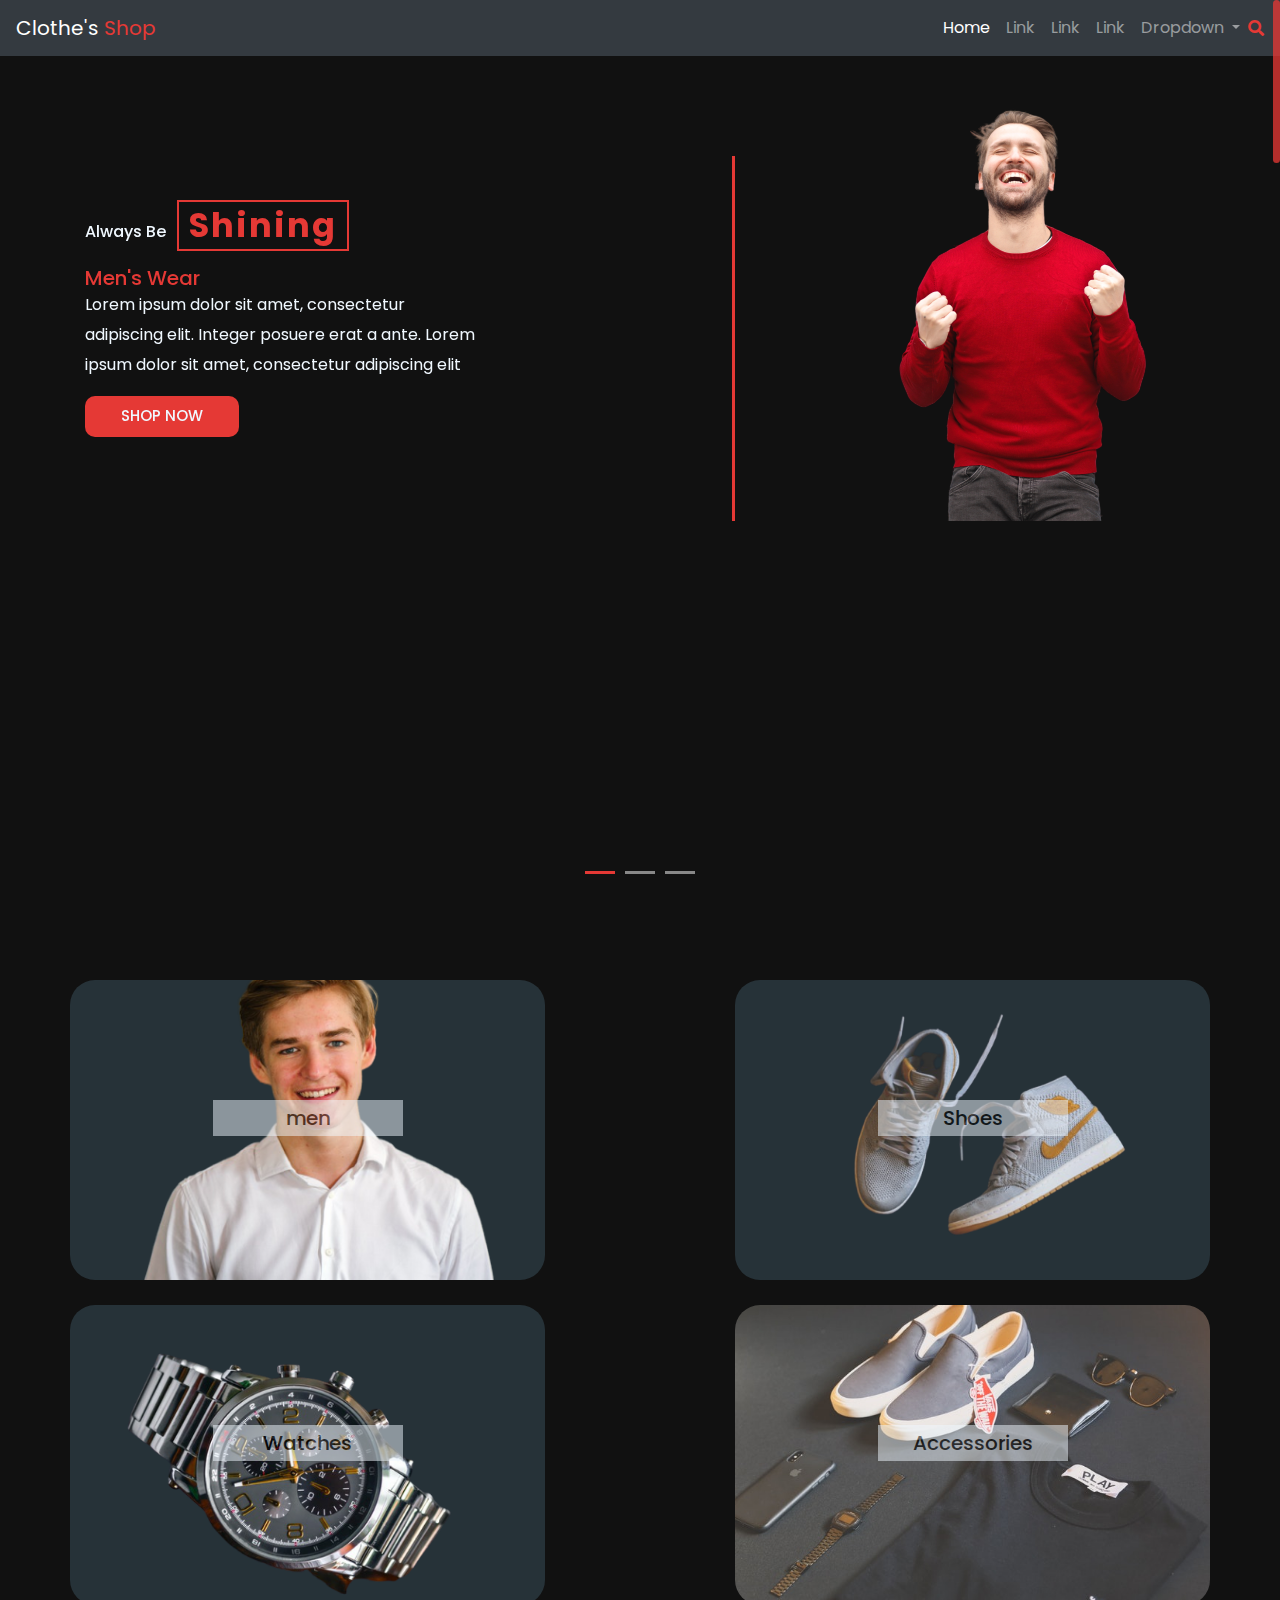
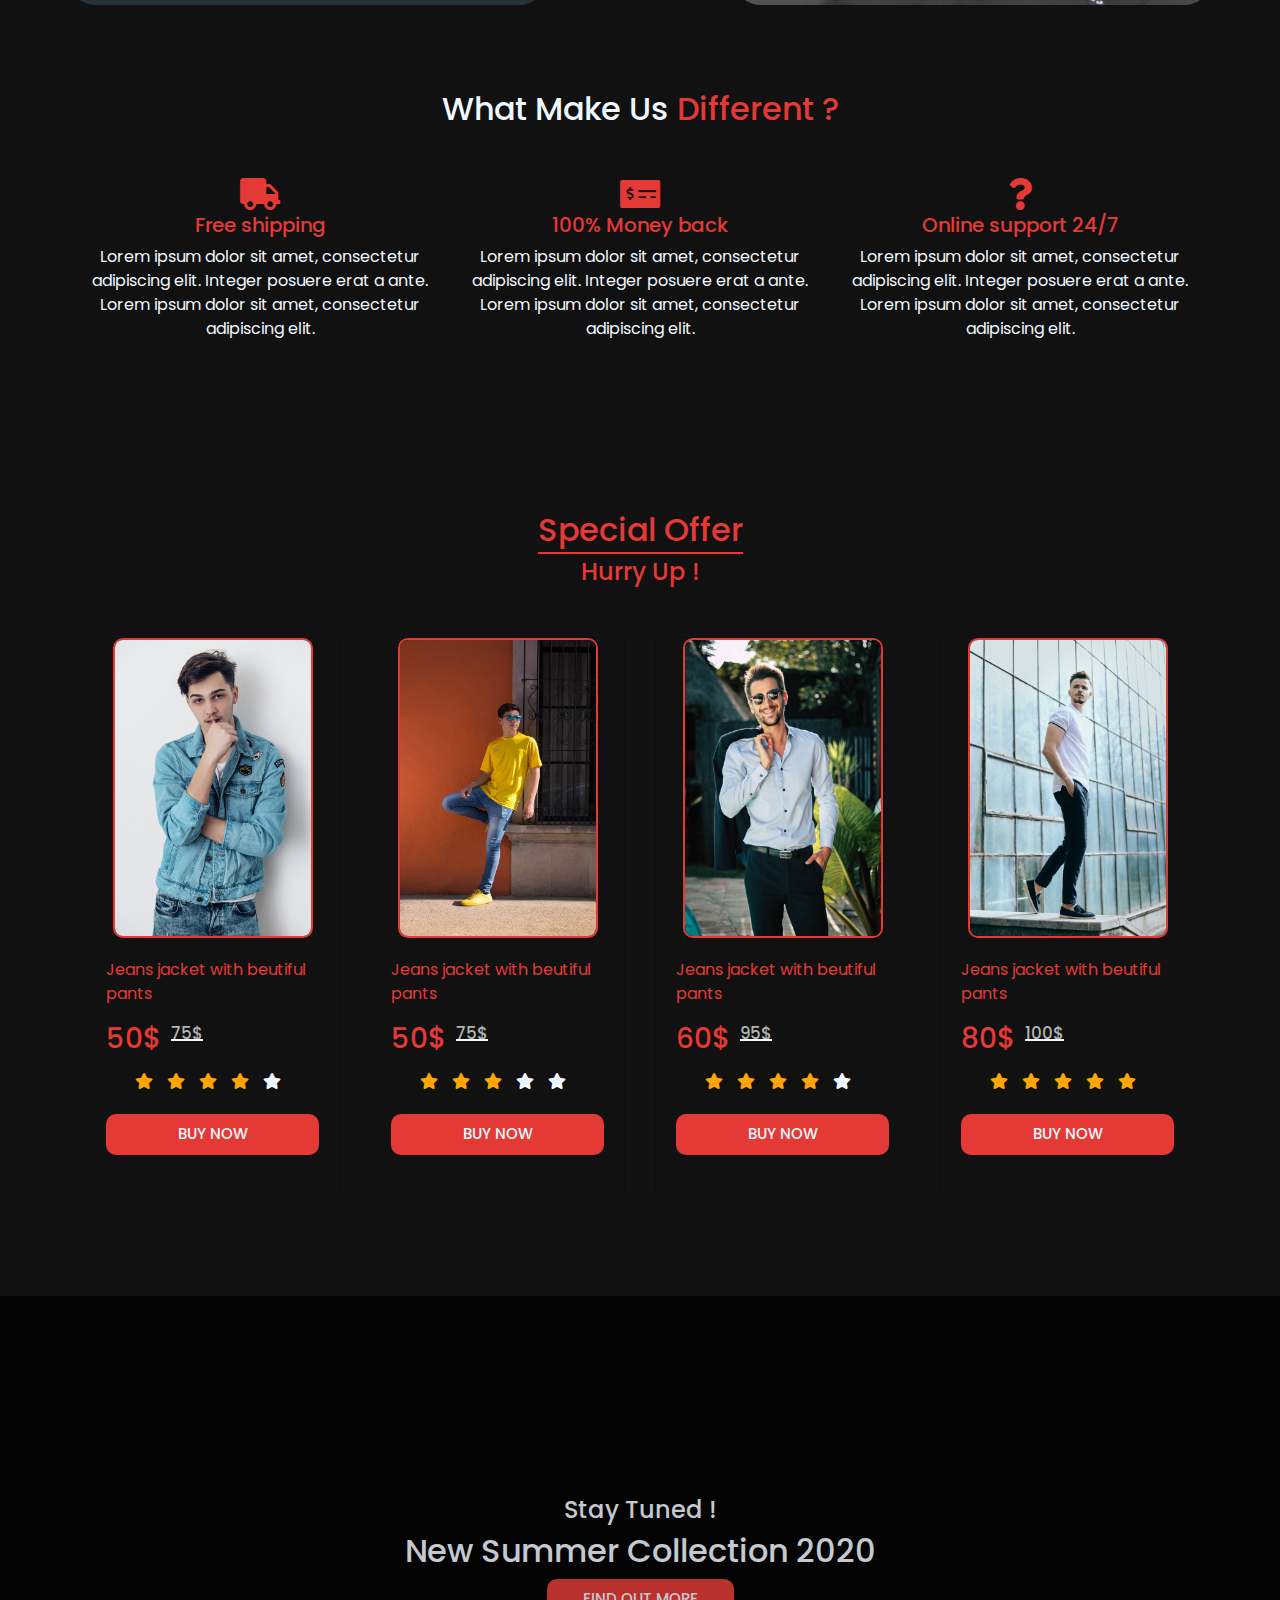
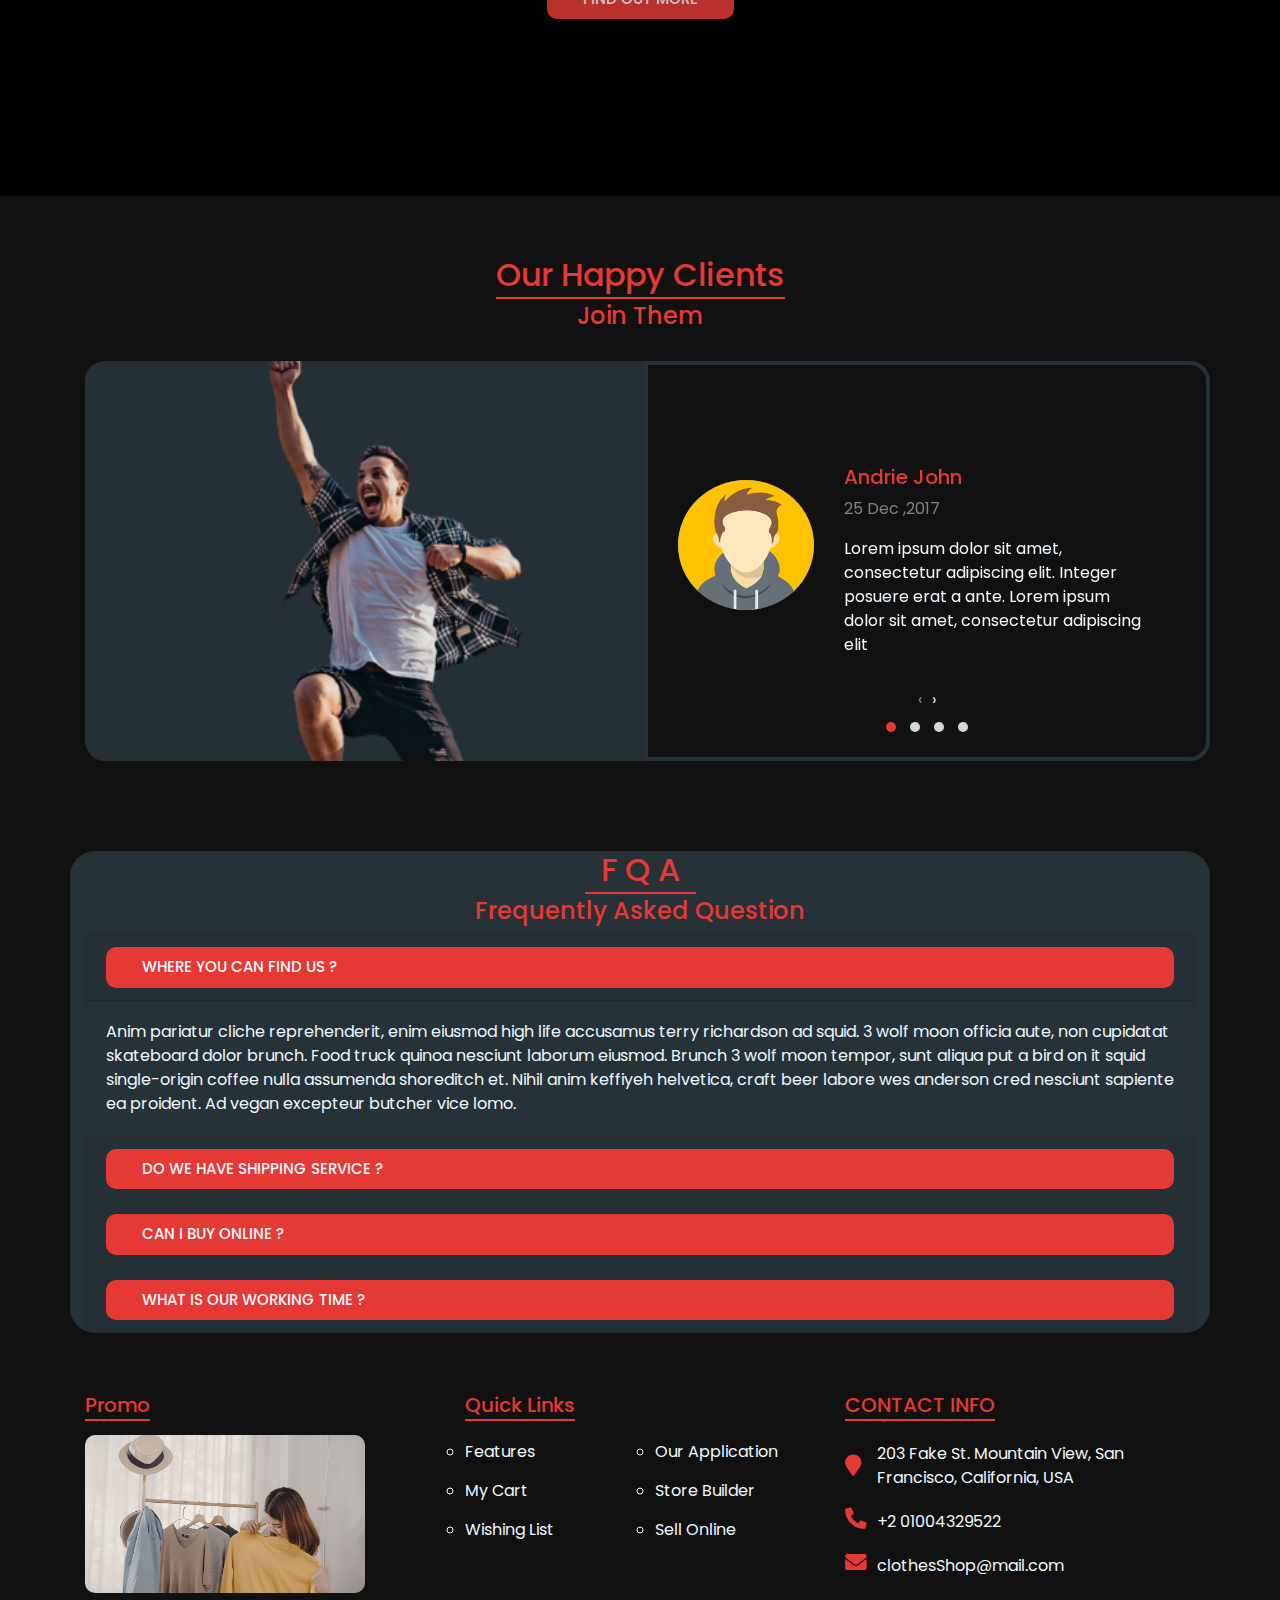
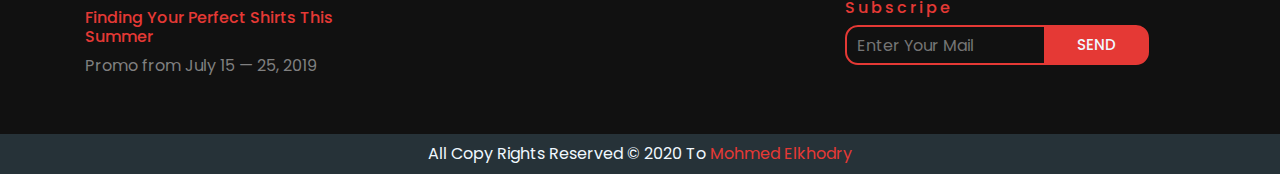
==== index.html @ 004de239 "ClothesShop" ====
<!DOCTYPE html>
<html lang="en">
    <head>
        <meta charset="utf-8" name="clothes shop" content="store">
        <!--     meta for IE compitability     -->
        <meta http-equiv="X-UA-Compatible" content="IE=edge">
        
        <!--     meta for mobile compitability   -->
        <meta name="viewport" content="width=device-width, initial-scale=1, shrink-to-fit=no">
        
        <title>Branding Clothes Shop</title>
        <link href="css/bootstrap.min.css" rel="stylesheet">
        <link href="css/main_style.css" rel="stylesheet">
        <link href="https://fonts.googleapis.com/css?family=Poppins:100,200,300,400,500,600,700,800,900&amp;display=swap" rel="stylesheet">
        <link rel="stylesheet" href="css/all.min.css">
        <link href="css/owl.carousel.min.css" rel="stylesheet">
        <link href="css/owl.theme.default.min.css" rel="stylesheet">

        <!--[if lt IE 9]>
          <script src="https://oss.maxcdn.com/html5shiv/3.7.3/html5shiv.min.js"></script>
          <script src="https://oss.maxcdn.com/respond/1.4.2/respond.min.js"></script>
        <![endif]-->
    </head>
    <body>
<!--------------------  start nav bar section     -----------        -->
     <nav class="navbar navbar-expand-lg navbar-dark bg-dark">
      <a class="navbar-brand" href="#">Clothe's <span class="main-color">Shop</span></a>
      <button class="navbar-toggler" type="button" data-toggle="collapse" data-target="#navbarSupportedContent" aria-controls="navbarSupportedContent" aria-expanded="false" aria-label="Toggle navigation">
        <span class="navbar-toggler-icon"></span>
      </button>

      <div class="collapse navbar-collapse" id="navbarSupportedContent">
        <ul class="navbar-nav ml-auto">
          <li class="nav-item active">
            <a class="nav-link" href="#">Home <span class="sr-only">(current)</span></a>
          </li>
          <li class="nav-item">
            <a class="nav-link" href="#">Link</a>
          </li>
          <li class="nav-item">
            <a class="nav-link" href="#">Link</a>
          </li>
          <li class="nav-item">
            <a class="nav-link" href="#">Link</a>
          </li>
          <li class="nav-item dropdown">
            <a class="nav-link dropdown-toggle" href="#" id="navbarDropdown" role="button" data-toggle="dropdown" aria-haspopup="true" aria-expanded="false">
              Dropdown
            </a>
            <div class="dropdown-menu" aria-labelledby="navbarDropdown">
              <a class="dropdown-item" href="#">Action</a>
              <a class="dropdown-item" href="#">Another action</a>
              <div class="dropdown-divider"></div>
              <a class="dropdown-item" href="#">Something else here</a>
            </div>
          </li>
        </ul>
        <form class="form-inline my-2 my-lg-0">
          <i class="fas fa-search main-color"></i>
        </form>
      </div>
    </nav>   
<!--------------------  end nav bar section     -----------        -->
        
        
<!--------------------  start the header  section     -----------        -->
        <div id="header_car" class="carousel slide" data-ride="carousel">
          <ol class="carousel-indicators">
            <li data-target="#header_car" data-slide-to="0" class="active"></li>
            <li data-target="#header_car" data-slide-to="1"></li>
            <li data-target="#header_car" data-slide-to="2"></li>
          </ol>
          <div class="carousel-inner">
            <div class="carousel-item active">
                <div class="container">
                    <div class="row">
                        <div class="col-sm-7 info">
                            <h6>Always Be  <span><strong class="main-color"> Shining</strong></span></h6>
                            <h5 class="main-color">Men's Wear</h5>
                            <p>Lorem ipsum dolor sit amet, consectetur adipiscing elit. Integer posuere erat a ante. Lorem ipsum dolor sit amet, consectetur adipiscing elit</p>
                            <button class="btn">Shop Now</button>
                        </div>
                        <div class="col-sm-5 col-xs-12">
                            <div class="overlay"></div>
                            <img src="assets/man1.png" width="537" height="465">
                        </div>
                    </div>
                </div>
            </div>
            <div class="carousel-item">
                <div class="container">
                    <div class="row">
                        <div class="col-sm-7 info">
                            <h6>Always Feel  <span><strong class="main-color"> Confident</strong></span></h6>
                            <h5 class="main-color">Casual Wear</h5>
                            <p>Lorem ipsum dolor sit amet, consectetur adipiscing elit. Integer posuere erat a ante. Lorem ipsum dolor sit amet, consectetur adipiscing elit</p>
                            <button class="btn">See More</button>
                        </div>
                        <div class="offset-sm-1 col-sm-4 col-xs-12">
                            <div class="overlay"></div>
                            <img src="assets/man2.png" height="465">
                        </div>
                    </div>
                </div>
            </div>
            <div class="carousel-item">
                <div class="container">
                    <div class="row">
                        <div class="col-sm-7 info">
                            <h6>Always Be  <span><strong class="main-color"> Briliant</strong></span></h6>
                            <h5 class="main-color">Formal Wear</h5>
                            <p>Lorem ipsum dolor sit amet, consectetur adipiscing elit. Integer posuere erat a ante. Lorem ipsum dolor sit amet, consectetur adipiscing elit</p>
                            <button class="btn">See More</button>
                        </div>
                        <div class="offset-sm-1 col-sm-4 col-xs-12">
                            <div class="overlay"></div>
                            <img src="assets/man3.png" height="465">
                        </div>
                    </div>
                </div>
            </div>
          </div>
        </div>
<!--------------------  end the header section     -----------        -->
        
        
<!--         start   catagory section -->
        <section class="catagories">
            <div class="container">
                <div class="row">
                    <div class="col-md-5 col-sm-12 men">
                        <h5>men</h5>
                        <button class="btn">See more</button>
                    </div>
                    <div class="col-md-5 offset-md-2 col-sm-12 shoes">
                        <h5>Shoes</h5>
                        <button class="btn">See more</button>
                    </div>
                    <div class="col-md-5 col-sm-12 watches">
                        <h5>Watches</h5>
                        <button class="btn">See more</button>
                    </div>
                    <div class="col-md-5 offset-md-2 col-sm-12 acess">
                        <h5>Accessories</h5>
                        <button class="btn">See more</button>
                    </div>
                </div>
            </div>
        </section>
        
<!--         end   catagory section -->

        
<!--        services   section                 -->
        <section class="services">
            <div class="container text-center">
                <h2>What Make Us <span class="main-color">Different ?</span></h2>
                <div class="row text-center">
                    <div class="col-md-4 col-xs-12 main-color wow bounceInLeft" data-wow-duration="2s" data-wow-offset="10">
                        <i class="fas fa-truck fa-2x"></i>
                        <h5 class="main-color">Free shipping</h5>
                        <p>Lorem ipsum dolor sit amet, consectetur adipiscing elit. Integer posuere erat a ante. Lorem ipsum dolor sit amet, consectetur adipiscing elit.</p>
                    </div>
                    <div class="col-md-4  col-xs-12 main-color wow bounceInUp" data-wow-duration="2s"data-wow-offset="10">
                        <i class="fas fa-money-check-alt fa-2x"></i>
                        <h5 class="main-color">100% Money back</h5>
                        <p>Lorem ipsum dolor sit amet, consectetur adipiscing elit. Integer posuere erat a ante. Lorem ipsum dolor sit amet, consectetur adipiscing elit.</p>
                    </div>
                    <div class="col-md-4  col-xs-12 main-color wow bounceInRight" data-wow-duration="2s"data-wow-offset="10">
                        <i class="fas fa-question fa-2x"></i>
                        <h5 class="main-color">Online support 24/7</h5>
                        <p>Lorem ipsum dolor sit amet, consectetur adipiscing elit. Integer posuere erat a ante. Lorem ipsum dolor sit amet, consectetur adipiscing elit.</p>
                    </div>
                </div>
            </div>
        </section>
<!--        end   services sectiom              -->
<!--------------------  start special offer  section     -----------        -->
        <section class="special_offer">
            <div class="container">
                <h2 class="main-color text-center"><span class="under-line main-color">Special Offer</span></h2>
                <h4 class="text-center main-color">Hurry Up !</h4>
                <div class="row items_offer">
                    <div class="col-lg-3 col-sm-6 col-xs-12">
                        <div class="card" style="width: 18rem;">
                          <figure><img src="assets/item1.jpg" class="card-img-top img-fluid" alt="item4"></figure>
                          <div class="card-body">
                            <p class="main-color">Jeans jacket with beutiful pants</p>
                            <h3 class="main-color d-inline">50$<span><del><sup class="old-price">75$</sup></del></span></h3>
                            <div class="text-center rating">
                                <span class="fa fa-star checked"></span>
                                <span class="fa fa-star checked"></span>
                                <span class="fa fa-star checked"></span>
                                <span class="fa fa-star checked"></span>
                                <span class="fa fa-star"></span>
                            </div>
                            <a href="#" class="btn">Buy Now</a>
                          </div>
                        </div>
                    </div>
                    <div class="col-lg-3 col-sm-6 col-xs-12">
                        <div class="card" style="width: 18rem;">
                          <figure><img src="assets/item4.jpg" class="card-img-top img-fluid" alt="item1"></figure>
                          <div class="card-body">   
                            <p class="main-color">Jeans jacket with beutiful pants</p>
                            <h3 class="main-color d-inline">50$<span><del><sup class="old-price">75$</sup></del></span></h3>
                            <div class="text-center rating">
                                <span class="fa fa-star checked"></span>
                                <span class="fa fa-star checked"></span>
                                <span class="fa fa-star checked"></span>
                                <span class="fa fa-star"></span>
                                <span class="fa fa-star"></span>
                            </div>
                            <a href="#" class="btn">Buy Now</a>
                          </div>
                        </div>
                    </div>
                    <div class="col-lg-3 col-sm-6 col-xs-12">
                        <div class="card" style="width: 18rem;">
                          <figure><img src="assets/item2.jpg" class="card-img-top img-fluid" alt="item2"></figure>
                          <div class="card-body">
                            <p class="main-color">Jeans jacket with beutiful pants</p>
                            <h3 class="main-color d-inline">60$<span><del><sup class="old-price">95$</sup></del></span></h3>
                            <div class="text-center rating">
                                <span class="fa fa-star checked"></span>
                                <span class="fa fa-star checked"></span>
                                <span class="fa fa-star checked"></span>
                                <span class="fa fa-star checked"></span>
                                <span class="fa fa-star"></span>
                            </div>
                            <a href="#" class="btn">Buy Now</a>
                          </div>
                        </div>
                    </div>
                    <div class="col-lg-3 col-sm-6 col-xs-12">
                        <div class="card" style="width: 18rem;">
                          <figure><img src="assets/item3.jpg" class="card-img-top img-fluid" alt="item3"></figure>
                          <div class="card-body">
                            <p class="main-color">Jeans jacket with beutiful pants</p>
                            <h3 class="main-color d-inline">80$<span><del><sup class="old-price">100$</sup></del></span></h3>
                            <div class="text-center rating">
                                <span class="fa fa-star checked"></span>
                                <span class="fa fa-star checked"></span>
                                <span class="fa fa-star checked"></span>
                                <span class="fa fa-star checked"></span>
                                <span class="fa fa-star checked"></span>
                            </div>
                            <a href="#" class="btn">Buy Now</a>
                          </div>
                        </div>
                    </div>
                </div>
            </div>
        </section>
<!--------------------  end special offer  section     -----------        -->
        
<!--------------------  start new collection  section     -----------        -->
        <div class="container-fluid main-cont">
            <div class="new-collection text-center">
                <div class="content">
                    <h4>Stay Tuned !</h4>
                    <h2>New Summer Collection 2020</h2>
                    <button class="btn">Find Out More</button>
                </div>
                
            </div>            
        </div>
<!--------------------  end new collection section     -----------        -->


<!--      start   keep   in   touch       -->
        <section class="container sec-happy">
            <h2 class="text-center"><span class="under-line main-color">Our Happy Clients</span></h2>
            <h4 class="text-center"><span class="main-color">Join Them</span></h4>
            <div class="happy_clients">
                <div class="row">
                    <div class="col happy d-none d-lg-block"></div>
                    <div class="col clients">
                        <div class="owl-carousel owl-theme">
                            <div class="h-client">
                                <div class="container row">
                                    <img src="assets/avatar%204.png" class="col-lg-4">
                                    <div class="offset-lg-0 col-lg-8 comeents">
                                        <h5 class="main-color">Andrie John</h5>
                                        <p style="color: grey">25 Dec ,2017</p>
                                        <p>Lorem ipsum dolor sit amet, consectetur adipiscing elit. Integer posuere erat a ante. Lorem ipsum dolor sit amet, consectetur adipiscing elit</p>
                                    </div>
                                </div>
                            </div>
                            <div class="h-client">
                                <div class="container row">
                                    <img src="assets/avatar%201.webp" class="col-lg-4">
                                    <div class="offset-lg-0 col-lg-8 comeents">
                                        <h5 class="main-color">Andrie John</h5>
                                        <p style="color: grey">25 Dec ,2017</p>
                                        <p>Lorem ipsum dolor sit amet, consectetur adipiscing elit. Integer posuere erat a ante. Lorem ipsum dolor sit amet, consectetur adipiscing elit</p>
                                    </div>
                                </div>
                            </div><div class="h-client">
                                <div class="container row">
                                    <img src="assets/avatar%202.png" class="col-lg-4">
                                    <div class="offset-lg-0 col-lg-8 comeents">
                                        <h5 class="main-color">Andrie John</h5>
                                        <p style="color: grey">25 Dec ,2017</p>
                                        <p>Lorem ipsum dolor sit amet, consectetur adipiscing elit. Integer posuere erat a ante. Lorem ipsum dolor sit amet, consectetur adipiscing elit</p>
                                    </div>
                                </div>
                            </div><div class="h-client">
                                <div class="container row">
                                    <img src="assets/avatar%203.webp" class="col-lg-4">
                                    <div class="offset-lg-0 col-lg-8 comeents">
                                        <h5 class="main-color">Andrie John</h5>
                                        <p style="color: grey">25 Dec ,2017</p>
                                        <p>Lorem ipsum dolor sit amet, consectetur adipiscing elit. Integer posuere erat a ante. Lorem ipsum dolor sit amet, consectetur adipiscing elit</p>
                                    </div>
                                </div>
                            </div>
                        </div>
                    </div>
                </div>
            </div>
        </section>
        
<!--      end   keep   in   touch       -->

        
        
<!--        frequently asked question          -->
        
        <section class="fqa">
            <div class="container fqa-div">
                <h2 class="text-center"><span class="main-color under-line">&nbsp;  F Q A  &nbsp;</span></h2>
                <h4 class="text-center"><span class="main-color">Frequently Asked Question</span></h4>
                
                
                <div class="accordion" id="accordionExample">
                  <div class="card">
                    <div class="card-header" id="headingOne">
                      <h2 class="mb-0">
                        <button class="btn btn-link btn-block text-left" type="button" data-toggle="collapse" data-target="#collapseOne" aria-expanded="true" aria-controls="collapseOne">
                          Where You Can Find Us ?
                        </button>
                      </h2>
                    </div>
                    <div id="collapseOne" class="collapse show" aria-labelledby="headingOne" data-parent="#accordionExample">
                      <div class="card-body">
                        Anim pariatur cliche reprehenderit, enim eiusmod high life accusamus terry richardson ad squid. 3 wolf moon officia aute, non cupidatat skateboard dolor brunch. Food truck quinoa nesciunt laborum eiusmod. Brunch 3 wolf moon tempor, sunt aliqua put a bird on it squid single-origin coffee nulla assumenda shoreditch et. Nihil anim keffiyeh helvetica, craft beer labore wes anderson cred nesciunt sapiente ea proident. Ad vegan excepteur butcher vice lomo.
                      </div>
                    </div>
                  </div>
                    
                  <div class="card">
                    <div class="card-header" id="headingfour">
                      <h2 class="mb-0">
                        <button class="btn btn-link btn-block text-left" type="button" data-toggle="collapse" data-target="#collapsefour" aria-expanded="false" aria-controls="collapsefour">
                          Do We Have Shipping Service ?
                        </button>
                      </h2>
                    </div>

                    <div id="collapsefour" class="collapse" aria-labelledby="headingfour" data-parent="#accordionExample">
                      <div class="card-body">
                        Anim pariatur cliche reprehenderit, enim eiusmod high life accusamus terry richardson ad squid. 3 wolf moon officia aute, non cupidatat skateboard dolor brunch. Food truck quinoa nesciunt laborum eiusmod. Brunch 3 wolf moon tempor, sunt aliqua put a bird on it squid single-origin coffee nulla assumenda shoreditch et. Nihil anim keffiyeh helvetica, craft beer labore wes anderson cred nesciunt sapiente ea proident.
                      </div>
                    </div>
                  </div>
                    
                  <div class="card">
                    <div class="card-header" id="headingTwo">
                      <h2 class="mb-0">
                        <button class="btn btn-link btn-block text-left collapsed" type="button" data-toggle="collapse" data-target="#collapseTwo" aria-expanded="false" aria-controls="collapseTwo">
                          Can I Buy Online ?
                        </button>
                      </h2>
                    </div>
                    <div id="collapseTwo" class="collapse" aria-labelledby="headingTwo" data-parent="#accordionExample">
                      <div class="card-body">
                        Anim pariatur cliche reprehenderit, enim eiusmod high life accusamus terry richardson ad squid. 3 wolf moon officia aute, non cupidatat skateboard dolor brunch. Food truck quinoa nesciunt laborum eiusmod. Brunch 3 wolf moon tempor, sunt aliqua put a bird on it squid single-origin coffee nulla assumenda shoreditch et. Nihil anim keffiyeh helvetica, craft beer labore wes anderson cred nesciunt sapiente ea proident.
                      </div>
                    </div>
                  </div>
                    
                  <div class="card">
                    <div class="card-header" id="headingThree">
                      <h2 class="mb-0">
                        <button class="btn btn-link btn-block text-left collapsed" type="button" data-toggle="collapse" data-target="#collapseThree" aria-expanded="false" aria-controls="collapseThree">
                          What Is Our Working Time ?
                        </button>
                      </h2>
                    </div>
                    <div id="collapseThree" class="collapse" aria-labelledby="headingThree" data-parent="#accordionExample">
                      <div class="card-body">
                        Anim pariatur cliche reprehenderit, enim eiusmod high life accusamus terry richardson ad squid. 3 wolf moon officia aute, non cupidatat skateboard dolor brunch. Food truck quinoa nesciunt laborum eiusmod. Brunch 3 wolf moon tempor, sunt aliqua put a bird on it squid single-origin coffee nulla assumenda shoreditch et. Nihil anim keffiyeh helvetica, craft beer labore wes anderson cred nesciunt sapiente ea proident. Ad vegan excepteur butcher vice lomo. Leggings occaecat craft beer farm-to-table, raw denim aesthetic synth nesciunt you probably haven't heard of them accusamus labore sustainable VHS.
                      </div>
                    </div>
                  </div>
                </div>
                
                
            </div>
        </section>
        
<!--        frequently asked question          -->

<!--        section footer        -->
        
        <section class="footer">
            <div class="container">
                <div class="row">
                    <div class="col-md-4 promo">
                        <h5><span class="main-color under-line">Promo</span></h5>
                        <img src="assets/about_1.jpg">
                        <h6 class="main-color">Finding Your Perfect Shirts This Summer</h6>
                        <p><span style="color: grey">Promo from July 15 — 25, 2019</span></p>
                        <p></p>
                    </div>
                    <div class="col-md-4 links">
                        <h5><span class="main-color under-line">Quick Links</span></h5>
                        <div class="row">
                            <ul class="col">
                                <li><a>Features</a></li>
                                <li><a>My Cart</a></li>
                                <li><a>Wishing List</a></li>
                            </ul>
                            <ul class="col">
                                <li><a>Our Application</a></li>
                                <li><a>Store Builder</a></li>
                                <li><a>Sell Online</a></li>
                            </ul>
                        </div>
                    </div>
                    <div class="col-md-4 contact">
                        <h5><span class="main-color under-line">CONTACT INFO</span></h5>
                        <ul>
                            <li>
                                <div class="row">
                                    <i class="fas fa-map-marker fa-lg main-color col-lg-1" style="margin-top: 15px;"></i>
                                    <span class="col-lg-10">203 Fake St. Mountain View, San Francisco, California, USA</span>
                                </div>
                            </li>
                            <li>
                                <div class="row">
                                    <i class="fas fa-phone-alt fa-lg main-color col-lg-1"></i>
                                    <span class="col-lg-10">+2 01004329522</span>
                                </div>
                            </li>
                            <li>
                                <div class="row">
                                    <i class="fas fa-envelope fa-lg main-color col-lg-1"></i>
                                    <span class="col-lg-10">clothesShop@mail.com</span>
                                </div>
                            </li>
                        </ul>
                        <div class="mail-contact">
                            <h6 class="main-color">Subscripe</h6>
                            <input type="email" placeholder="Enter Your Mail">
                            <button class="btn">Send</button>
                        </div>
                    </div>
                </div>
            </div>
        </section>
<!--        section footer        -->

    
        <footer class="text-center">
            <p>All Copy Rights Reserved &copy; 2020 To <span class="main-color">Mohmed Elkhodry</span></p>
        </footer> 
        
    <script src="js/jquery-3.5.1.min.js"></script>
    <script src="js/scripte.js"></script>
    <script src="js/jquery.nicescroll.min.js"></script>
    <script src="js/popper.min.js"></script>
    <script src="js/bootstrap.min.js"></script>
    <script src="js/owl.carousel.min.js"></script>
    </body>
</html>
---- css/main_style.css ----
*{
    box-sizing: border-box;
    color: aliceblue;
    font-family: 'Poppins', sans-serif;
}

body{
    background-color: #111;
}

button:active, button:focus {
  outline: none;
  border: none;
  -moz-outline-style: none;
}
.main-color{
    color: #E53935;
}

.under-line{
    border-bottom: 2px solid #E53935;
}
.btn{
    text-transform: uppercase;
    font-size: 15px;
    font-weight: 500;
    color: aliceblue;
    background-color: #E53935;
    border-radius: 10px;
    padding: 8px 35px;
    transition: all 0.5s ease;
    outline: 0 !important;
}

.btn:hover{
    padding: 8px 40px;
    background-color: transparent;
    color: #E53935;
    border: 2px solid #E53935;
}
/* styling   nav      bar*/



/* styling   nav      bar*/


/* styling the coraousel */

.info{
    margin-top: 100px;
    padding-top: 50px;
    border-right: 3px solid #E53935;
}

.info h6{
    margin-bottom: 20px;
}

.info h5{
    margin-bottom: 0px;
}
.info p{
    line-height: 30px;
    max-width: 400px;
}
.info h6 span strong{
    font-size: 210%;
    margin-left: 7px;
    padding: 0 10px;
    border: 2px solid #E53935;
    letter-spacing: 2px;
}
.carousel-indicators li{
    height: 3px;
    margin: 0 5px;
}
.carousel-indicators .active{
    background-color: #E53935;
}

.overlay{
    z-index: 2;
    width: 100%;
    height: 100%;
    position: absolute;
    top: 0;
    left: 0;
    background-color: #000;
    opacity: 0.7;
    display: none;
}
@media (max-width: 576px) {
    .carousel-item div img {
        display: block;
        margin: auto;
    }
    .overlay{
        display: block;
    }
    .info{
        position: absolute;
        top: 0;
        left: 0;
        z-index: 5;
        text-align: center;
        border: none;
    }
    .info p{
        margin: 0 6px;
        margin-bottom: 15px;
    }
    .carousel-indicators{
        bottom: 50px;
    }
}
/*         styling catagories   */
.catagories{
    margin-top: 80px;
}
.catagories div div div{
    height: 300px;
    margin-bottom: 25px;
    background-color: #263238;
    background-size: cover;
    background-repeat: no-repeat;
    background-position: center;
    border-radius: 25px;
    position: relative;
}
.catagories div div div h5{
    position: absolute;
    top: 40%;
    left: 30%;
    padding: 6px;
    text-align: center;
    background-color: aliceblue;
    color: black;
    width: 40%;
    opacity: 0.5;
    transition: all 0.5s;
}

.catagories div div div button{
    position: absolute;
    width: 40%;
    left: 30%;
    top: 130%;
    display: none;
}
.catagories div div div button:hover{
    background-color: aliceblue;
    color: black;
    border: none;
}
.men{
    background-image: url(..//assets/men.png);  
}
.shoes{
    background-image: url(..//assets/shoes.png);
}
.watches{
    background-image: url(..//assets/watch.png);
}
.acess{
    background-image: url(..//assets/access.jpg);
}
/*         styling catagories   */

/* styling the coraousel */

.services{
    padding-top: 60px;
    padding-bottom: 60px;
}
.services div h2 {
    margin-bottom: 50px;
}

.services div div{
    margin-bottom: 25px;
}
.services p {
    text-align: center;
    display: block;
    margin: auto;
    max-width: 340px;
}
.services i {
    color: #E53935;
}
/* special offer section*/
.special_offer{
    padding-top: 60px;
    padding-bottom: 60px;
}

.special_offer h4{
    margin-bottom: 50px;
}

.items_offer div{
    margin-bottom: 20px;
}
.card{
    width: auto !important;
    background-color: transparent;
}

.items_offer div div figure{
    width: 200px;
	height: 300px;
	margin: 0;
	padding: 0;
	background-color:transparent;
    border: 2px solid #E53935;
    display: block;
    margin: auto;
    border-radius: 10px;
	overflow: hidden;
}
.items_offer div div figure img{
    height: 300px;
    width: 200px;
    transition: all .3s ease-in-out;
}

sup{
    font-size: 60%;
}
.items_offer div div p{
    
}
.items_offer div div img:hover{
    transform: scale(1.3);
}
.old-price{
    margin-left: 10px;
    color: #b3b3b3;
}

.checked {
  color: orange;
}

.rating{
    margin-bottom: 15px;
    margin-top: 15px;
}

.rating span{
    margin-right: 10px;
}
.items_offer .card-body a{
    margin-top: 15px;
    display: block;
    margin: auto;
    margin-top: 15px;
}
/* special offer section*/




/* start  new collection  */ 

.main-cont{
    min-height: 500px;
    margin: 0px;
    padding: 0px;
    z-index: 2;
    position: relative;
    top: 0;
    left: 0;
    background-color: #000;
    opacity: 0.8;
}
.new-collection{
    width: 100%;
    min-height: 500px;
    background-image: url(..//assets/back.jpg);
    background-size: cover;
    background-attachment: fixed;
    background-position: center;
    background-repeat: no-repeat;
}

.content{
    z-index: 20;
    color: aliceblue;
    width: 50%;
    display: block;
    position: absolute;
    top: 35%;
    left: 25%;
    background-color: #00000080;
    border-radius: 25px;
    padding: 25px;
    }

@media (max-width: 576px) {
    .content{
        width: 90%;
        left: 5%;
    }
}

/*   end  new collection  */ 







/*       happy clients section  */


.sec-happy{
    margin-top: 60px;
    margin-bottom: 60px;
}

.sec-happy h4{
    margin-bottom: 30px;
}
.happy_clients{
    border-radius: 25px;
    height: 410px;
}


.happy{
    background-image: url(..//assets/happy.png);
    background-size: cover;
    background-position: center;
    background-repeat: no-repeat;
    height: 400px;
    border-top-left-radius: 20px;
    border-bottom-left-radius: 20px;
    margin-left: 15px;
    background-color: #263238;
    opacity: 0.95;
}

.clients{
    border: 4px solid #263238;   
    border-bottom-right-radius: 20px;
    border-top-right-radius: 20px;
    color: aliceblue
    
}

.h-client div img {
    width: 150px !important;
    height: 130px;
    border-radius: 50%;
    margin-top: 115px;
}

.comeents{
    margin-top: 100px;
}

.owl-theme .owl-dots .owl-dot.active span, .owl-theme .owl-dots .owl-dot:hover span{
    background: #E53935 !important;
}
@media (max-width: 992px) {
    .clients{
        border-radius: 20px;
        padding-top: 25px;
        background-color: #263238;
    }
    .h-client div img{
        margin-top: 50px;
        display: block;
        margin: auto;
        height: 135px;
    }
    .comeents {
        margin-top: 20px;
    }
}

/*       happy clients section  */






/* frequently asked question */
.fqa{
    margin-top: 80px;
    margin-bottom: 60px;
}
.fqa-div{
    background-color: #263238;
    border-radius: 25px;
}
/* frequently asked question */

/* footer   section  */

.footer div div{
    margin-bottom: 20px;
}
.promo:hover{
    cursor: pointer;
}
.promo img{
    width: 280px;
    border-radius: 10px;
    margin-top: 10px;
}

.promo h6{
    max-width: 250px;
    margin-top: 15px;
}
.links ul{
    list-style: circle;
}

.links ul li{
    margin-top: 15px;
}

.links ul li:hover{
    cursor: pointer;
    text-decoration: underline;
    color: #E53935;
}

.contact ul{
    list-style: none;
    padding: 0px;
    margin: 0px;
    margin-top: 25px;
}

.contact ul li{
    margin-bottom: 20px;
}
.mail-contact h6{
    text-transform: capitalize;
    letter-spacing: 3px;
}
.mail-contact input{
    border-radius: 13px;
    border: 2px solid #E53935;
    padding: 10px;
    height: 40px;
    color: aliceblue;
    background-color: transparent;
    width: 70%;
}
.mail-contact input:focus{outline: none}
.mail-contact button{
    margin: 0px;
    margin-left: -50px; 
    width: 20%;
    text-align: center;
    width: 30%;
    height: 40px;
    margin-top: -3px;
    border: 2px solid #E53935;
    border-bottom-right-radius: 13px;
    border-top-right-radius: 13px;
    border-bottom-left-radius: 0px;
    border-top-left-radius: 0px;
    padding: 0px;
}

.mail-contact button:focus{outline: none;}
.mail-contact button:hover{
    background-color: #E53935;
    padding: 0px;
    color: aliceblue;
    outline: none;
}
/* footer   section  */


/*         footer         */
footer{
    background-color: #263238;
    padding: 8px 5px;
}

footer p {
    margin: 0;
}
/*         footer         */
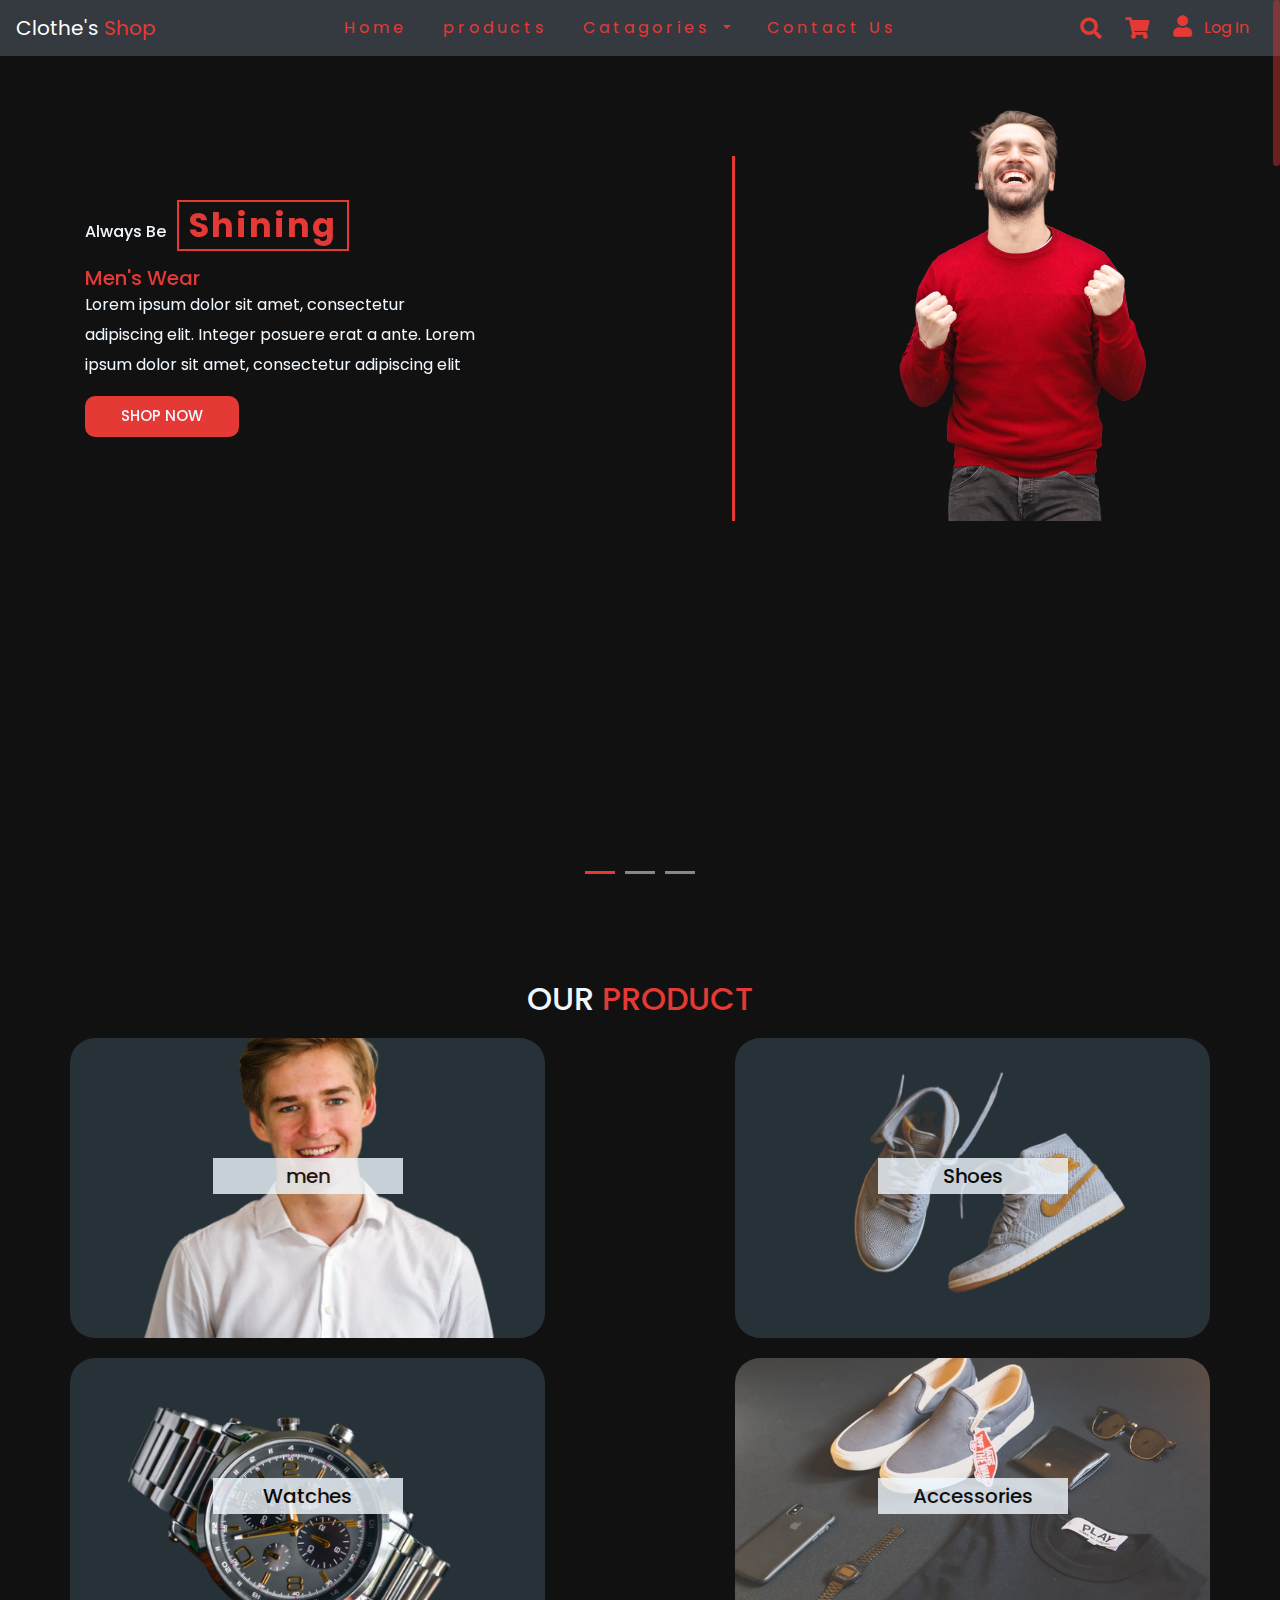
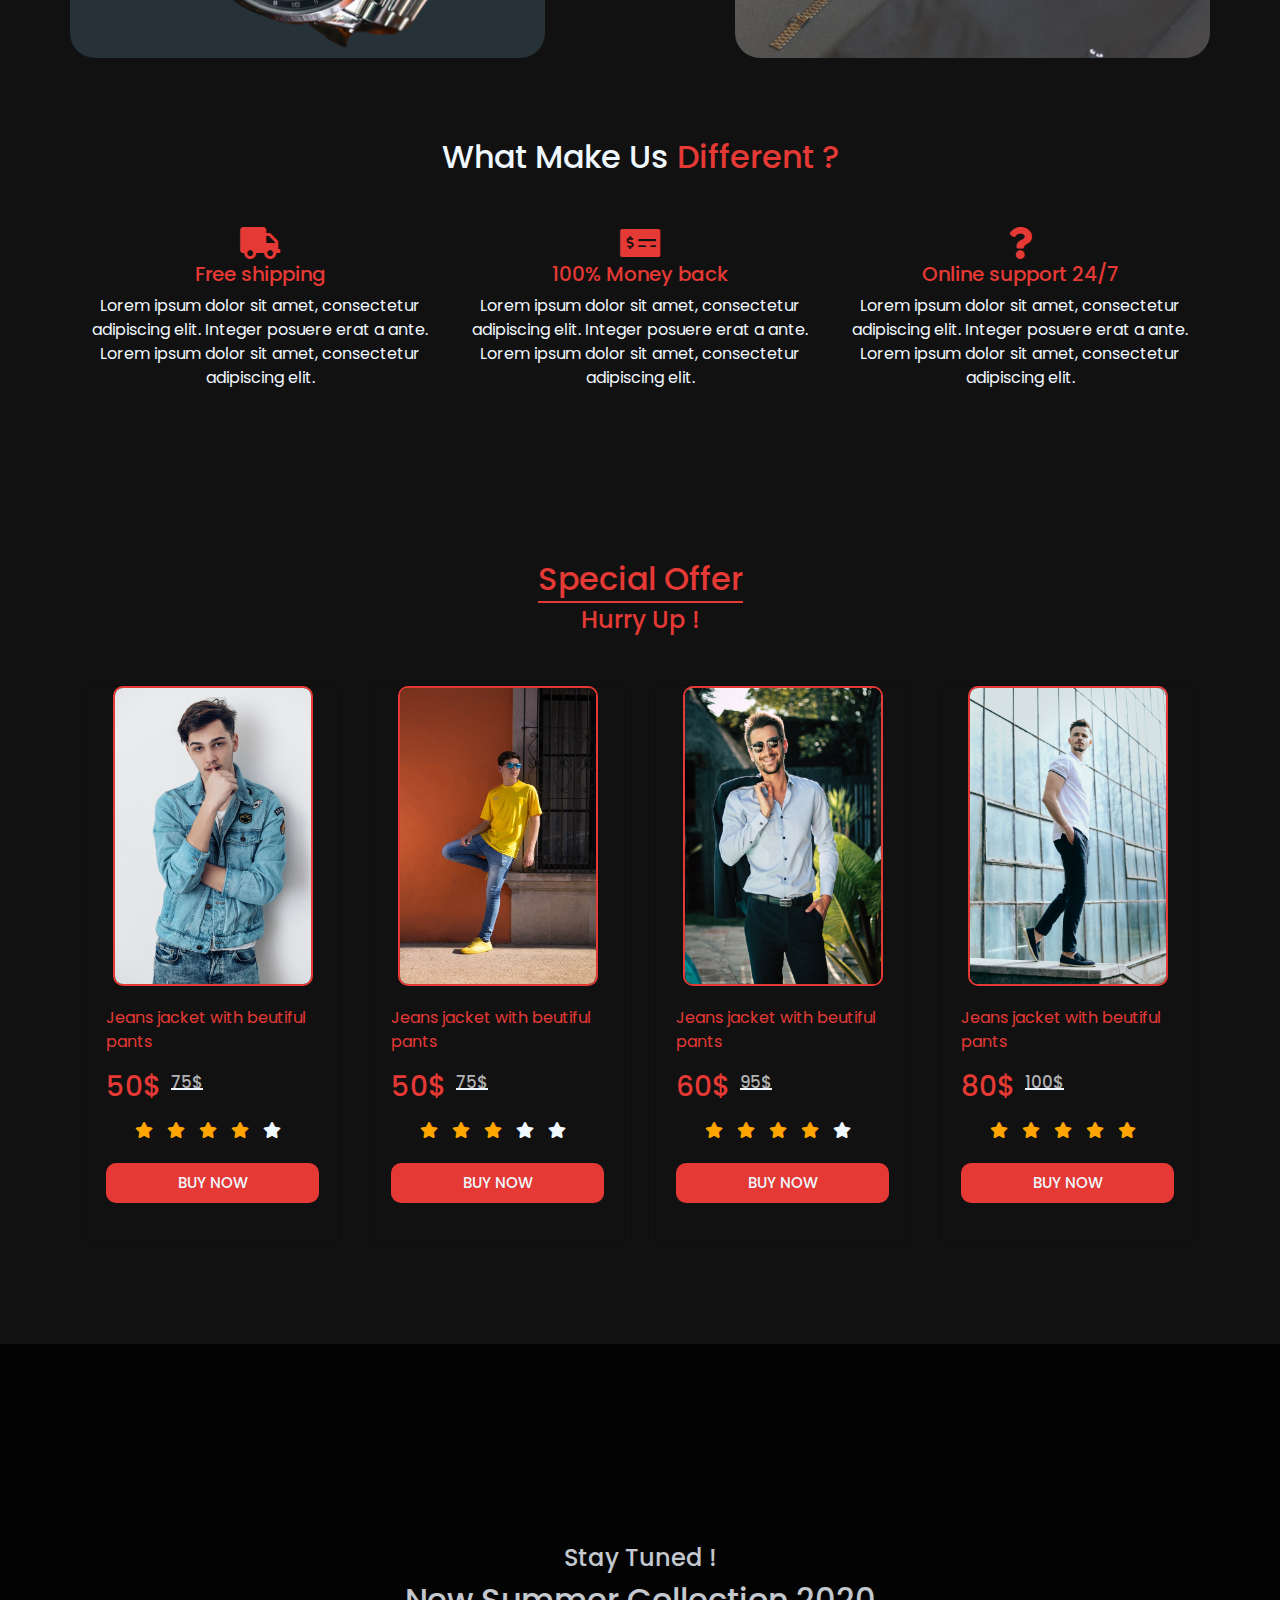
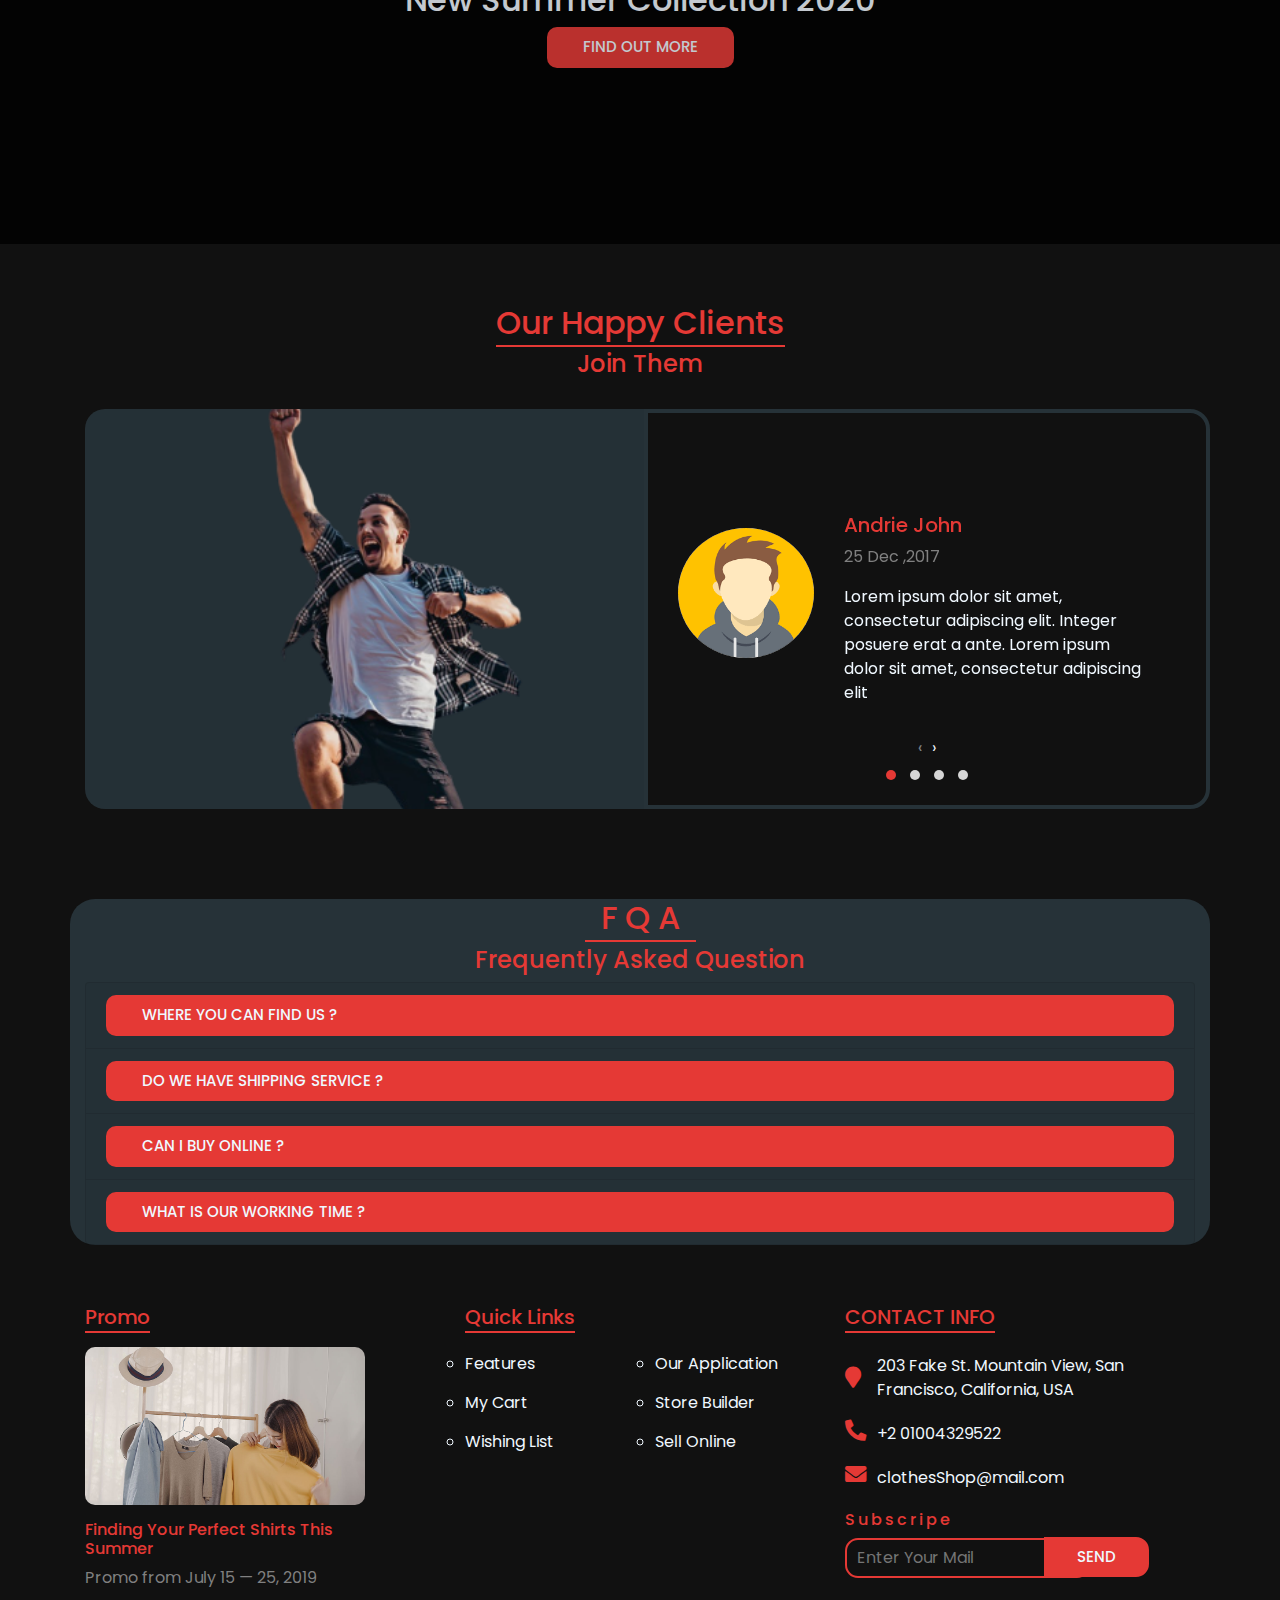
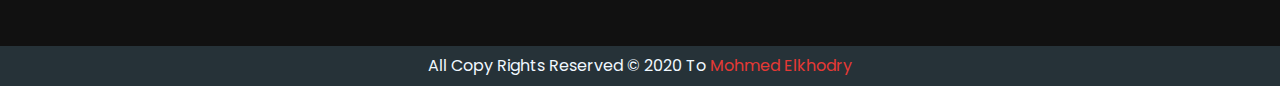
==== commit 69fe7d12: "edit #2" ====
--- a/index.html
+++ b/index.html
@@ -1,7 +1,8 @@
 <!DOCTYPE html>
 <html lang="en">
     <head>
-        <meta charset="utf-8" name="clothes shop" content="store">
+        <meta charset="utf-8">
+        <meta name="shop" content="shop">
         <!--     meta for IE compitability     -->
         <meta http-equiv="X-UA-Compatible" content="IE=edge">
         
@@ -30,33 +31,33 @@
       </button>
 
       <div class="collapse navbar-collapse" id="navbarSupportedContent">
-        <ul class="navbar-nav ml-auto">
+        <ul class="navbar-nav m-auto">
           <li class="nav-item active">
             <a class="nav-link" href="#">Home <span class="sr-only">(current)</span></a>
           </li>
           <li class="nav-item">
-            <a class="nav-link" href="#">Link</a>
-          </li>
-          <li class="nav-item">
-            <a class="nav-link" href="#">Link</a>
-          </li>
-          <li class="nav-item">
-            <a class="nav-link" href="#">Link</a>
+            <a class="nav-link" href="#">products</a>
           </li>
           <li class="nav-item dropdown">
             <a class="nav-link dropdown-toggle" href="#" id="navbarDropdown" role="button" data-toggle="dropdown" aria-haspopup="true" aria-expanded="false">
-              Dropdown
+              Catagories
             </a>
             <div class="dropdown-menu" aria-labelledby="navbarDropdown">
-              <a class="dropdown-item" href="#">Action</a>
-              <a class="dropdown-item" href="#">Another action</a>
-              <div class="dropdown-divider"></div>
-              <a class="dropdown-item" href="#">Something else here</a>
+              <a class="dropdown-item" href="#">Men</a>
+              <a class="dropdown-item" href="#">Shoes</a>
+              <a class="dropdown-item" href="#">Watches</a>
+              <a class="dropdown-item" href="#">Acessories</a>   
             </div>
           </li>
+          <li class="nav-item">
+            <a class="nav-link" href="contact.html">Contact Us</a>
+          </li>
+         
         </ul>
-        <form class="form-inline my-2 my-lg-0">
-          <i class="fas fa-search main-color"></i>
+        <form class="form-inline my-2 my-lg-0 nav-form">
+            <i class="fas fa-search fa-lg main-color"></i>
+            <i class="fas fa-shopping-cart fa-lg main-color"></i>
+            <div class="logging"><i class="fas fa-user main-color fa-lg"></i><span class="main-color">Log In</span></div>
         </form>
       </div>
     </nav>   
@@ -82,7 +83,7 @@
                         </div>
                         <div class="col-sm-5 col-xs-12">
                             <div class="overlay"></div>
-                            <img src="assets/man1.png" width="537" height="465">
+                            <img src="assets/man1.png" width="537" height="465" alt="model1">
                         </div>
                     </div>
                 </div>
@@ -98,7 +99,7 @@
                         </div>
                         <div class="offset-sm-1 col-sm-4 col-xs-12">
                             <div class="overlay"></div>
-                            <img src="assets/man2.png" height="465">
+                            <img src="assets/man2.png" height="465" alt="model2">
                         </div>
                     </div>
                 </div>
@@ -114,7 +115,7 @@
                         </div>
                         <div class="offset-sm-1 col-sm-4 col-xs-12">
                             <div class="overlay"></div>
-                            <img src="assets/man3.png" height="465">
+                            <img src="assets/man3.png" height="465" alt="model3">
                         </div>
                     </div>
                 </div>
@@ -127,22 +128,31 @@
 <!--         start   catagory section -->
         <section class="catagories">
             <div class="container">
+                <h2 class="text-center" style="margin-bottom: 20px">OUR <span class="main-color">PRODUCT</span></h2>
                 <div class="row">
                     <div class="col-md-5 col-sm-12 men">
-                        <h5>men</h5>
-                        <button class="btn">See more</button>
+                        <h5>men</h5>                   
+                        <div class="middle">
+                            <button class="btn text">See more</button>
+                        </div>
                     </div>
                     <div class="col-md-5 offset-md-2 col-sm-12 shoes">
-                        <h5>Shoes</h5>
-                        <button class="btn">See more</button>
+                        <h5>Shoes</h5>                   
+                        <div class="middle">
+                            <button class="btn text">See more</button>
+                        </div>
                     </div>
                     <div class="col-md-5 col-sm-12 watches">
                         <h5>Watches</h5>
-                        <button class="btn">See more</button>
+                        <div class="middle">
+                            <button class="btn text">See more</button>
+                        </div>
                     </div>
                     <div class="col-md-5 offset-md-2 col-sm-12 acess">
                         <h5>Accessories</h5>
-                        <button class="btn">See more</button>
+                        <div class="middle">
+                            <button class="btn text">See more</button>
+                        </div>
                     </div>
                 </div>
             </div>
@@ -161,12 +171,12 @@
                         <h5 class="main-color">Free shipping</h5>
                         <p>Lorem ipsum dolor sit amet, consectetur adipiscing elit. Integer posuere erat a ante. Lorem ipsum dolor sit amet, consectetur adipiscing elit.</p>
                     </div>
-                    <div class="col-md-4  col-xs-12 main-color wow bounceInUp" data-wow-duration="2s"data-wow-offset="10">
+                    <div class="col-md-4  col-xs-12 main-color wow bounceInUp" data-wow-duration="2s" data-wow-offset="10">
                         <i class="fas fa-money-check-alt fa-2x"></i>
                         <h5 class="main-color">100% Money back</h5>
                         <p>Lorem ipsum dolor sit amet, consectetur adipiscing elit. Integer posuere erat a ante. Lorem ipsum dolor sit amet, consectetur adipiscing elit.</p>
                     </div>
-                    <div class="col-md-4  col-xs-12 main-color wow bounceInRight" data-wow-duration="2s"data-wow-offset="10">
+                    <div class="col-md-4  col-xs-12 main-color wow bounceInRight" data-wow-duration="2s" data-wow-offset="10">
                         <i class="fas fa-question fa-2x"></i>
                         <h5 class="main-color">Online support 24/7</h5>
                         <p>Lorem ipsum dolor sit amet, consectetur adipiscing elit. Integer posuere erat a ante. Lorem ipsum dolor sit amet, consectetur adipiscing elit.</p>
@@ -279,7 +289,7 @@
                         <div class="owl-carousel owl-theme">
                             <div class="h-client">
                                 <div class="container row">
-                                    <img src="assets/avatar%204.png" class="col-lg-4">
+                                    <img src="assets/avatar%204.png" class="col-lg-4" alt="user1">
                                     <div class="offset-lg-0 col-lg-8 comeents">
                                         <h5 class="main-color">Andrie John</h5>
                                         <p style="color: grey">25 Dec ,2017</p>
@@ -289,7 +299,7 @@
                             </div>
                             <div class="h-client">
                                 <div class="container row">
-                                    <img src="assets/avatar%201.webp" class="col-lg-4">
+                                    <img src="assets/avatar%201.webp" class="col-lg-4" alt="user2">
                                     <div class="offset-lg-0 col-lg-8 comeents">
                                         <h5 class="main-color">Andrie John</h5>
                                         <p style="color: grey">25 Dec ,2017</p>
@@ -298,7 +308,7 @@
                                 </div>
                             </div><div class="h-client">
                                 <div class="container row">
-                                    <img src="assets/avatar%202.png" class="col-lg-4">
+                                    <img src="assets/avatar%202.png" class="col-lg-4" alt="user3">
                                     <div class="offset-lg-0 col-lg-8 comeents">
                                         <h5 class="main-color">Andrie John</h5>
                                         <p style="color: grey">25 Dec ,2017</p>
@@ -307,7 +317,7 @@
                                 </div>
                             </div><div class="h-client">
                                 <div class="container row">
-                                    <img src="assets/avatar%203.webp" class="col-lg-4">
+                                    <img src="assets/avatar%203.webp" class="col-lg-4" alt="user4">
                                     <div class="offset-lg-0 col-lg-8 comeents">
                                         <h5 class="main-color">Andrie John</h5>
                                         <p style="color: grey">25 Dec ,2017</p>
@@ -342,7 +352,7 @@
                         </button>
                       </h2>
                     </div>
-                    <div id="collapseOne" class="collapse show" aria-labelledby="headingOne" data-parent="#accordionExample">
+                    <div id="collapseOne" class="collapse" aria-labelledby="headingOne" data-parent="#accordionExample">
                       <div class="card-body">
                         Anim pariatur cliche reprehenderit, enim eiusmod high life accusamus terry richardson ad squid. 3 wolf moon officia aute, non cupidatat skateboard dolor brunch. Food truck quinoa nesciunt laborum eiusmod. Brunch 3 wolf moon tempor, sunt aliqua put a bird on it squid single-origin coffee nulla assumenda shoreditch et. Nihil anim keffiyeh helvetica, craft beer labore wes anderson cred nesciunt sapiente ea proident. Ad vegan excepteur butcher vice lomo.
                       </div>
@@ -407,14 +417,14 @@
         <section class="footer">
             <div class="container">
                 <div class="row">
-                    <div class="col-md-4 promo">
+                    <div class="col-lg-4 promo">
                         <h5><span class="main-color under-line">Promo</span></h5>
-                        <img src="assets/about_1.jpg">
+                        <img src="assets/about_1.jpg" alt="promo">
                         <h6 class="main-color">Finding Your Perfect Shirts This Summer</h6>
                         <p><span style="color: grey">Promo from July 15 — 25, 2019</span></p>
                         <p></p>
                     </div>
-                    <div class="col-md-4 links">
+                    <div class="col-lg-4 links">
                         <h5><span class="main-color under-line">Quick Links</span></h5>
                         <div class="row">
                             <ul class="col">
@@ -429,7 +439,7 @@
                             </ul>
                         </div>
                     </div>
-                    <div class="col-md-4 contact">
+                    <div class="col-lg-4 contact">
                         <h5><span class="main-color under-line">CONTACT INFO</span></h5>
                         <ul>
                             <li>
--- a/css/main_style.css
+++ b/css/main_style.css
@@ -40,8 +40,54 @@
 }
 /* styling   nav      bar*/
 
-
-
+.navbar-nav li{
+    margin-right: 10px;
+    margin-left: 10px;
+    letter-spacing: 4px;
+    
+}
+
+.navbar-nav li a{
+    color: #E53935 !important;
+    transition: 0.5s all;
+}
+.navbar-nav li a:hover{
+    transform: scale(1.1,1.1);
+    color: #000 !important;
+}
+.nav-form{
+    margin-right: 15px;
+    
+}
+
+.nav-form i{
+    margin-left: 12px;
+    margin-right: 12px;
+}
+.nav-form i:hover{
+    cursor: pointer;
+}
+
+.logging:hover{
+    cursor: pointer;
+}
+
+.breadcrumb{
+    background-color: transparent;
+    padding: .75rem 0rem;
+}
+.breadcrumb-item a , .breadcrumb-item a:hover{
+    color: red;
+}
+
+.dropdown-menu{
+    background-color: #343a40!important;
+    width: 180px;
+}
+.dropdown-menu a{transition: 0.5s all}
+.dropdown-menu a:hover{
+    padding-left: 10px;
+}
 /* styling   nav      bar*/
 
 
@@ -127,7 +173,25 @@
     background-position: center;
     border-radius: 25px;
     position: relative;
-}
+    backface-visibility: hidden;
+    width: 110%;
+    margin-bottom: 20px;
+}
+
+.middle {
+  transition: .5s ease;
+  opacity: 0;
+  position: absolute;
+  top: 50%;
+  left: 50%;
+  transform: translate(-50%, -50%);
+  -ms-transform: translate(-50%, -50%);
+  text-align: center;
+}
+.catagories div div div:hover .middle {
+  opacity: 0.8;
+} 
+
 .catagories div div div h5{
     position: absolute;
     top: 40%;
@@ -137,16 +201,16 @@
     background-color: aliceblue;
     color: black;
     width: 40%;
-    opacity: 0.5;
-    transition: all 0.5s;
+    opacity: 0.8;
+    z-index: 200;
 }
 
 .catagories div div div button{
     position: absolute;
     width: 40%;
     left: 30%;
-    top: 130%;
-    display: none;
+    top: 60%;
+    z-index: 200;
 }
 .catagories div div div button:hover{
     background-color: aliceblue;
@@ -413,6 +477,16 @@
     border-radius: 10px;
     margin-top: 10px;
 }
+@media (max-width: 768px) {
+    .promo{
+        margin: auto;
+        text-align: center;
+    }
+    .promo h6{
+        max-width: 100% !important;
+    }
+}
+
 
 .promo h6{
     max-width: 250px;
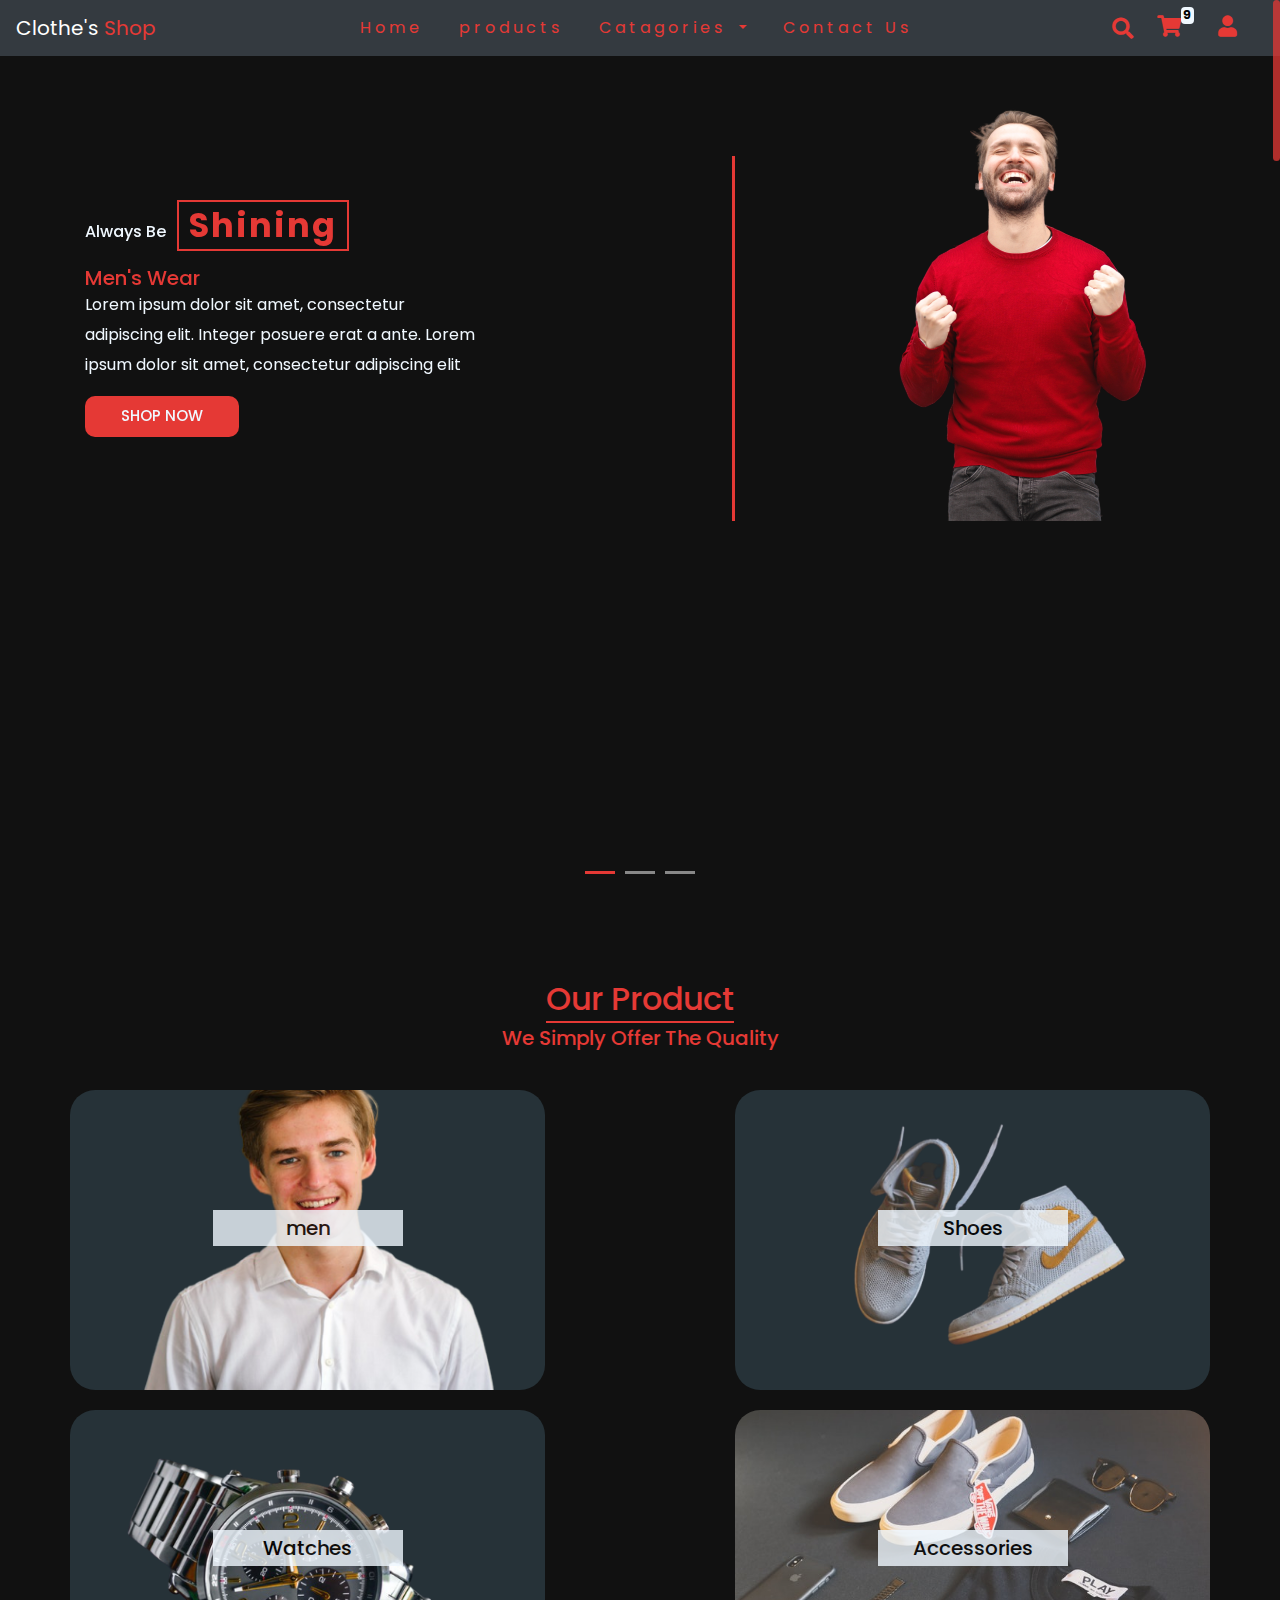
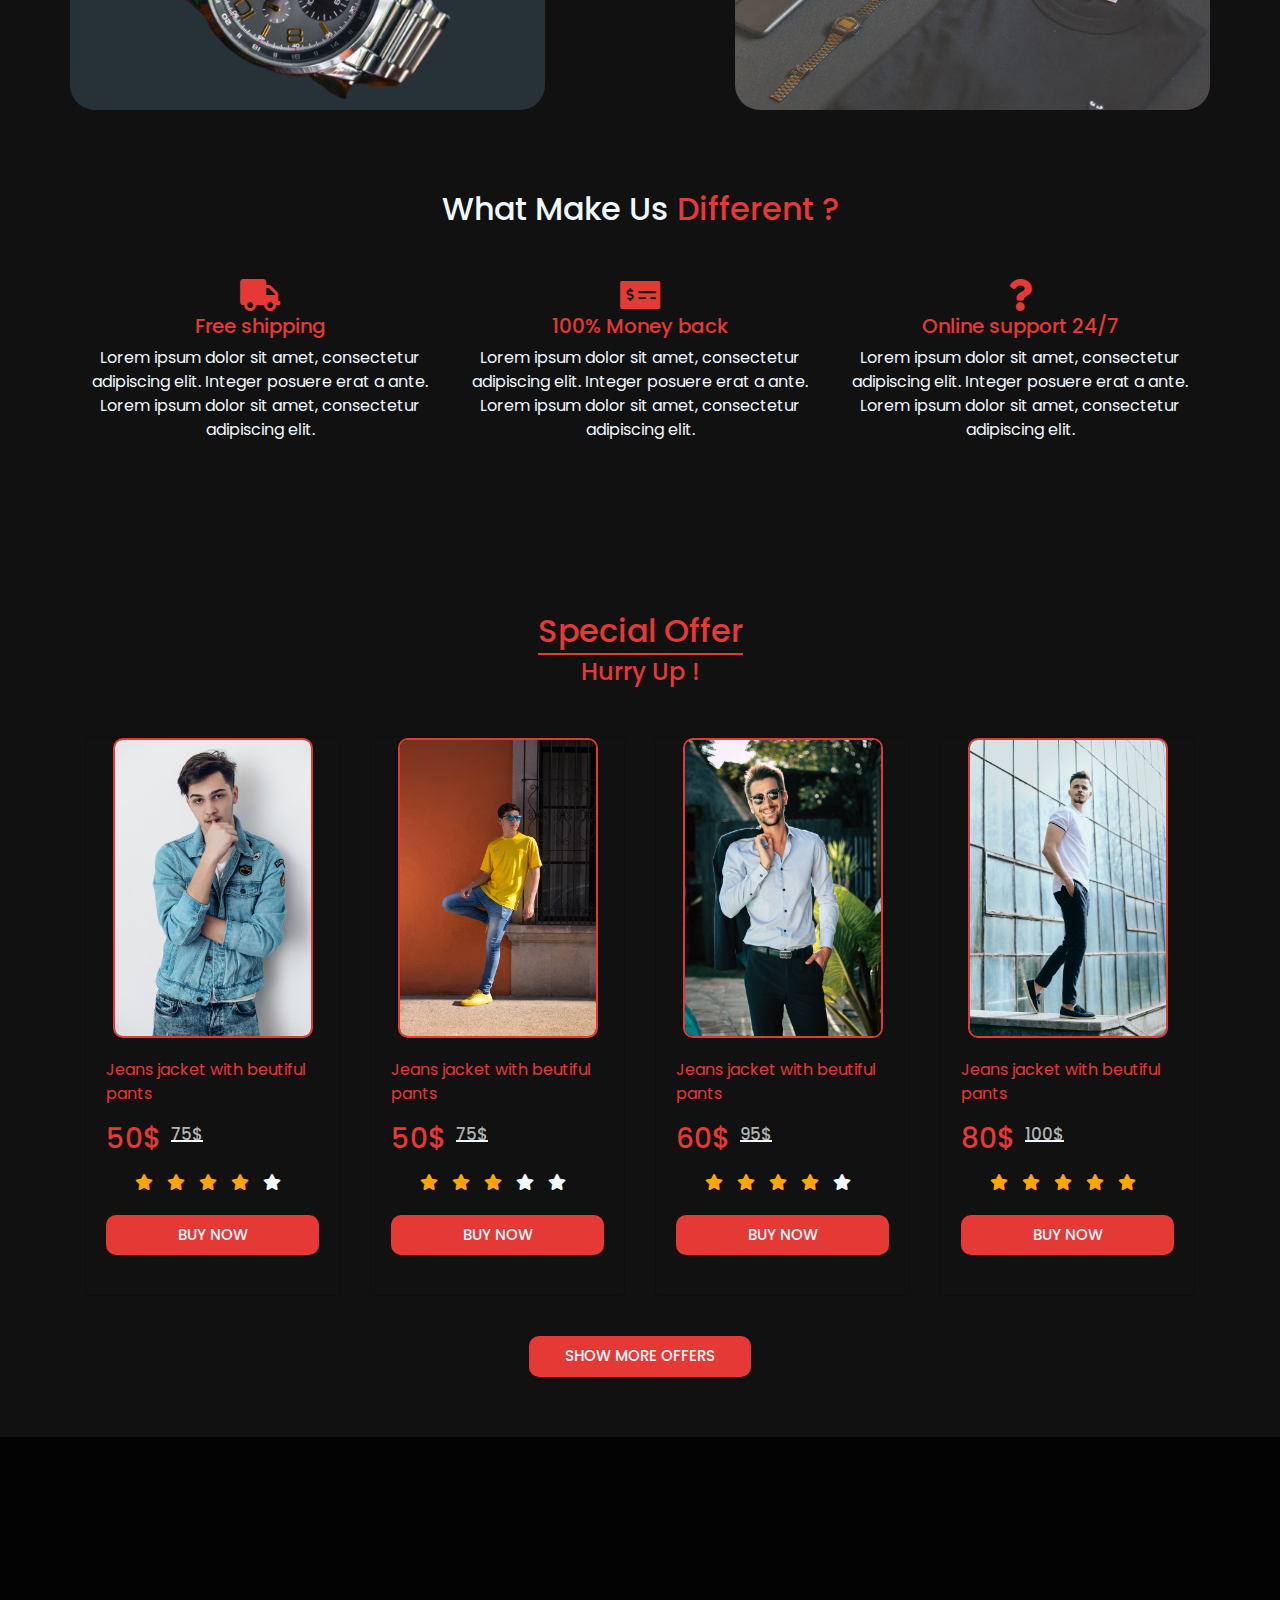
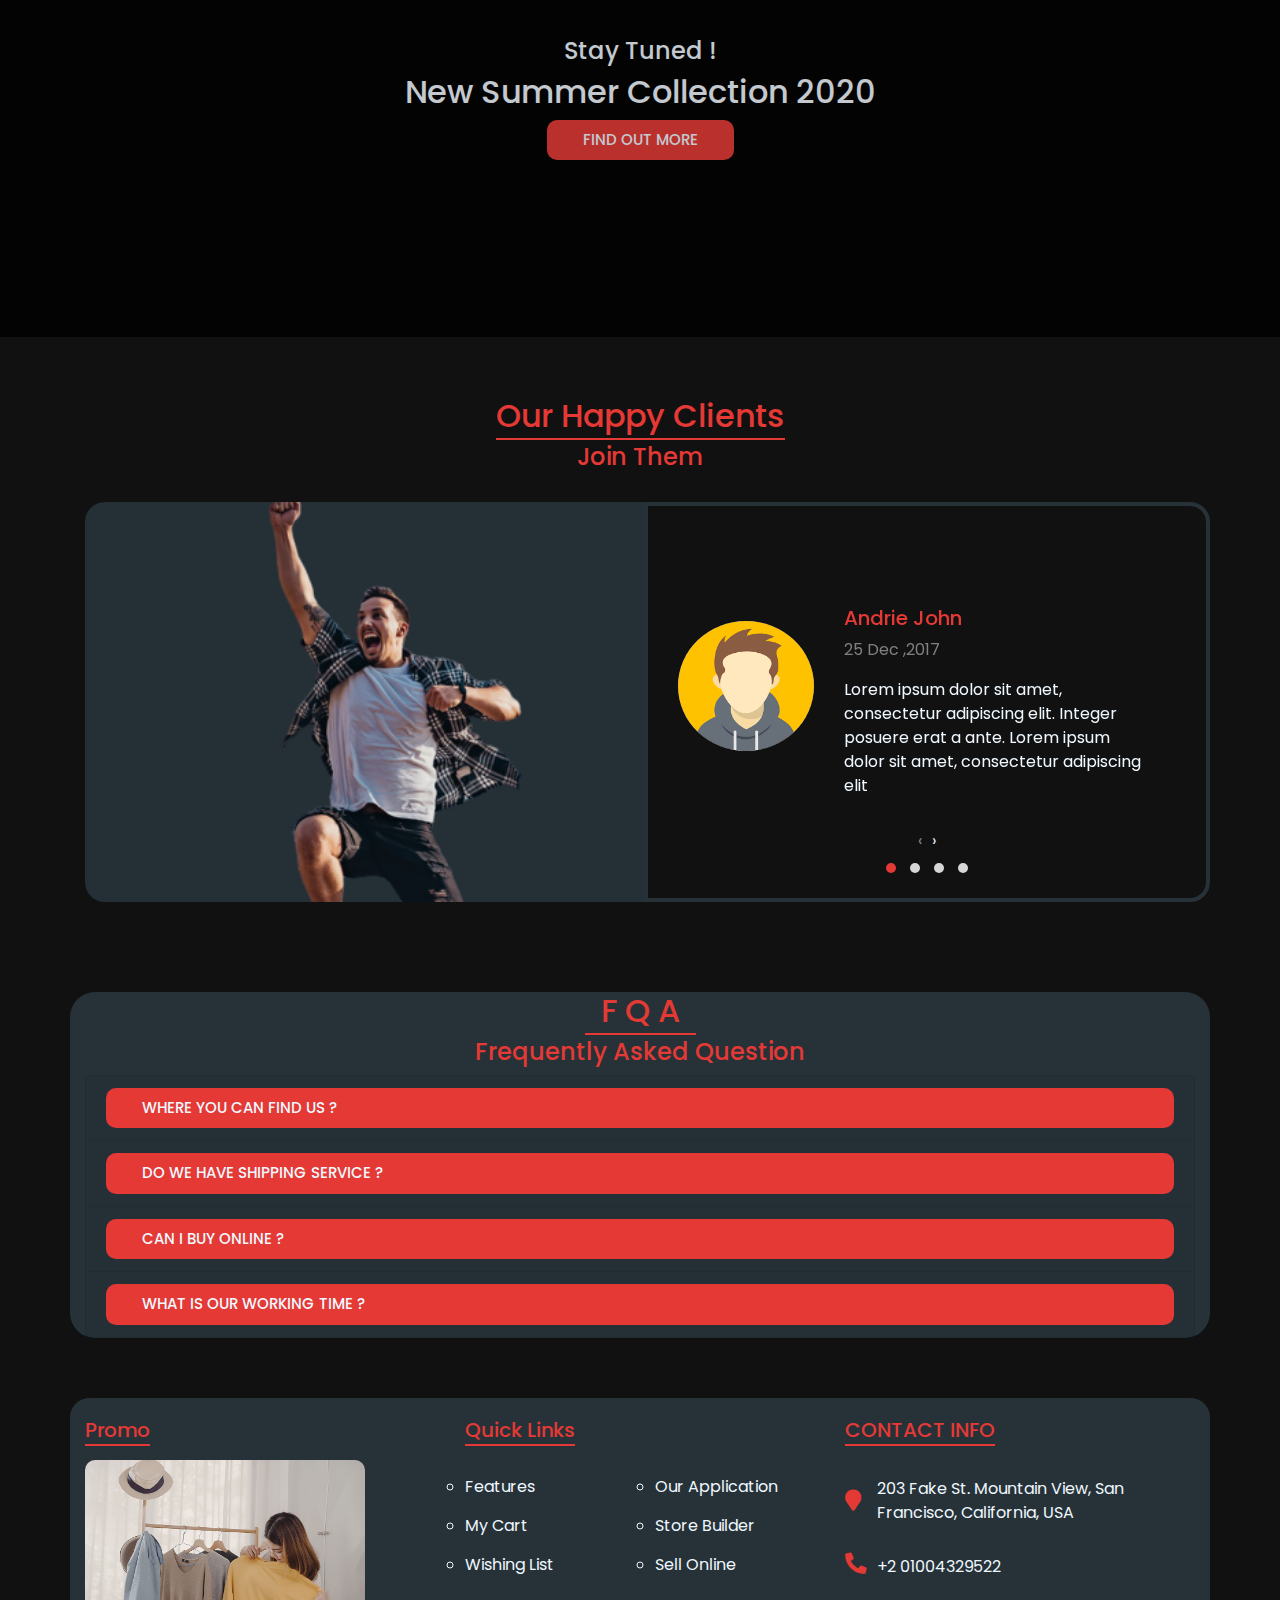
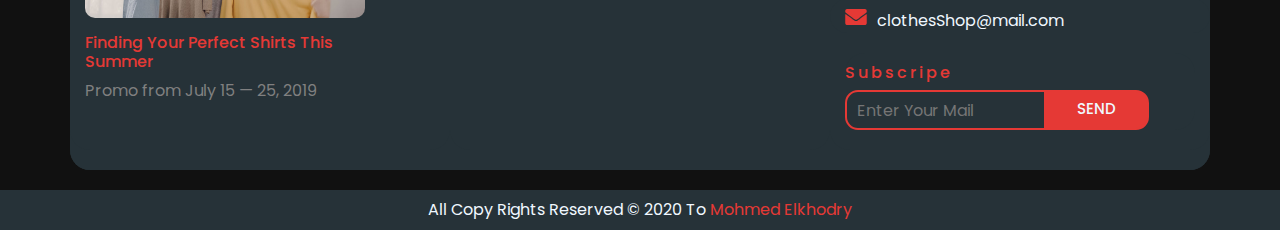
==== commit cedef394: "ver 0.1" ====
--- a/index.html
+++ b/index.html
@@ -33,10 +33,10 @@
       <div class="collapse navbar-collapse" id="navbarSupportedContent">
         <ul class="navbar-nav m-auto">
           <li class="nav-item active">
-            <a class="nav-link" href="#">Home <span class="sr-only">(current)</span></a>
+            <a class="nav-link" href="index.html">Home <span class="sr-only">(current)</span></a>
           </li>
           <li class="nav-item">
-            <a class="nav-link" href="#">products</a>
+            <a class="nav-link" href="product.html">products</a>
           </li>
           <li class="nav-item dropdown">
             <a class="nav-link dropdown-toggle" href="#" id="navbarDropdown" role="button" data-toggle="dropdown" aria-haspopup="true" aria-expanded="false">
@@ -56,14 +56,17 @@
         </ul>
         <form class="form-inline my-2 my-lg-0 nav-form">
             <i class="fas fa-search fa-lg main-color"></i>
-            <i class="fas fa-shopping-cart fa-lg main-color"></i>
-            <div class="logging"><i class="fas fa-user main-color fa-lg"></i><span class="main-color">Log In</span></div>
+            <a href="cart.html"><i class="fas fa-shopping-cart fa-lg main-color"><div class="number badge"> 9 </div>
+            </i></a>
+            <a class="logging" href="login.html"><i class="fas fa-user main-color fa-lg"></i></a>
         </form>
       </div>
-    </nav>   
+    </nav>
+    <input class="serch-bar" type="text" name="search" placeholder="Search..">
+
 <!--------------------  end nav bar section     -----------        -->
-        
-        
+<!--        scroll to top button       -->
+        <button class="top-btn"><i class="fas fa-arrow-circle-up fa-2x text-center"></i></button>
 <!--------------------  start the header  section     -----------        -->
         <div id="header_car" class="carousel slide" data-ride="carousel">
           <ol class="carousel-indicators">
@@ -128,7 +131,8 @@
 <!--         start   catagory section -->
         <section class="catagories">
             <div class="container">
-                <h2 class="text-center" style="margin-bottom: 20px">OUR <span class="main-color">PRODUCT</span></h2>
+                <h2 class="text-center"><span class="main-color under-line">Our Product</span></h2>
+                <h5 class="text-center main-color"  style="margin-bottom: 40px">We Simply Offer The Quality</h5>
                 <div class="row">
                     <div class="col-md-5 col-sm-12 men">
                         <h5>men</h5>                   
@@ -260,6 +264,7 @@
                         </div>
                     </div>
                 </div>
+                <button class="btn m-auto d-block">Show More Offers</button>
             </div>
         </section>
 <!--------------------  end special offer  section     -----------        -->
@@ -415,7 +420,7 @@
 <!--        section footer        -->
         
         <section class="footer">
-            <div class="container">
+            <div class="container" style="">
                 <div class="row">
                     <div class="col-lg-4 promo">
                         <h5><span class="main-color under-line">Promo</span></h5>
--- a/css/main_style.css
+++ b/css/main_style.css
@@ -38,6 +38,29 @@
     color: #E53935;
     border: 2px solid #E53935;
 }
+
+.top-btn{
+    width: 50px;
+    height: 50px;
+    position: fixed;
+    bottom: 20px;
+    right: 20px;
+    background-color: #E53935;
+    border-radius: 50%;
+    border: none;
+    opacity: 0.5;
+    display: none;
+    z-index: 1000;
+}
+.top-btn i{
+    vertical-align: middle;
+    padding: 0px;
+    margin: 0px;
+}
+
+.top-btn:hover{
+    opacity: 1;
+}
 /* styling   nav      bar*/
 
 .navbar-nav li{
@@ -47,6 +70,32 @@
     
 }
 
+.serch-bar{
+    background-color: transparent;
+    color: aliceblue;
+    border: 2px solid #E53935;
+    border-radius: 15px;
+    position: absolute;
+    right: 170px;
+    top: 14px;
+    width: 0px;
+    display: none;
+    outline: none;
+    padding: 0 10px;
+}
+.serch-bar:focus{
+    outline: none;
+}
+.number{
+    background-color: aliceblue;
+    color: #000;
+    position: relative;
+    top: -15px;
+    padding: 2px;
+    text-align: center;
+    font-size: 0.6em;
+
+}
 .navbar-nav li a{
     color: #E53935 !important;
     transition: 0.5s all;
@@ -71,7 +120,7 @@
 .logging:hover{
     cursor: pointer;
 }
-
+.nav-form a:hover{text-decoration: none}
 .breadcrumb{
     background-color: transparent;
     padding: .75rem 0rem;
@@ -465,9 +514,13 @@
 /* frequently asked question */
 
 /* footer   section  */
-
+.footer div{
+    background-color: #263238; 
+    border-radius: 20px;
+}
 .footer div div{
     margin-bottom: 20px;
+    padding-top: 10px;
 }
 .promo:hover{
     cursor: pointer;
